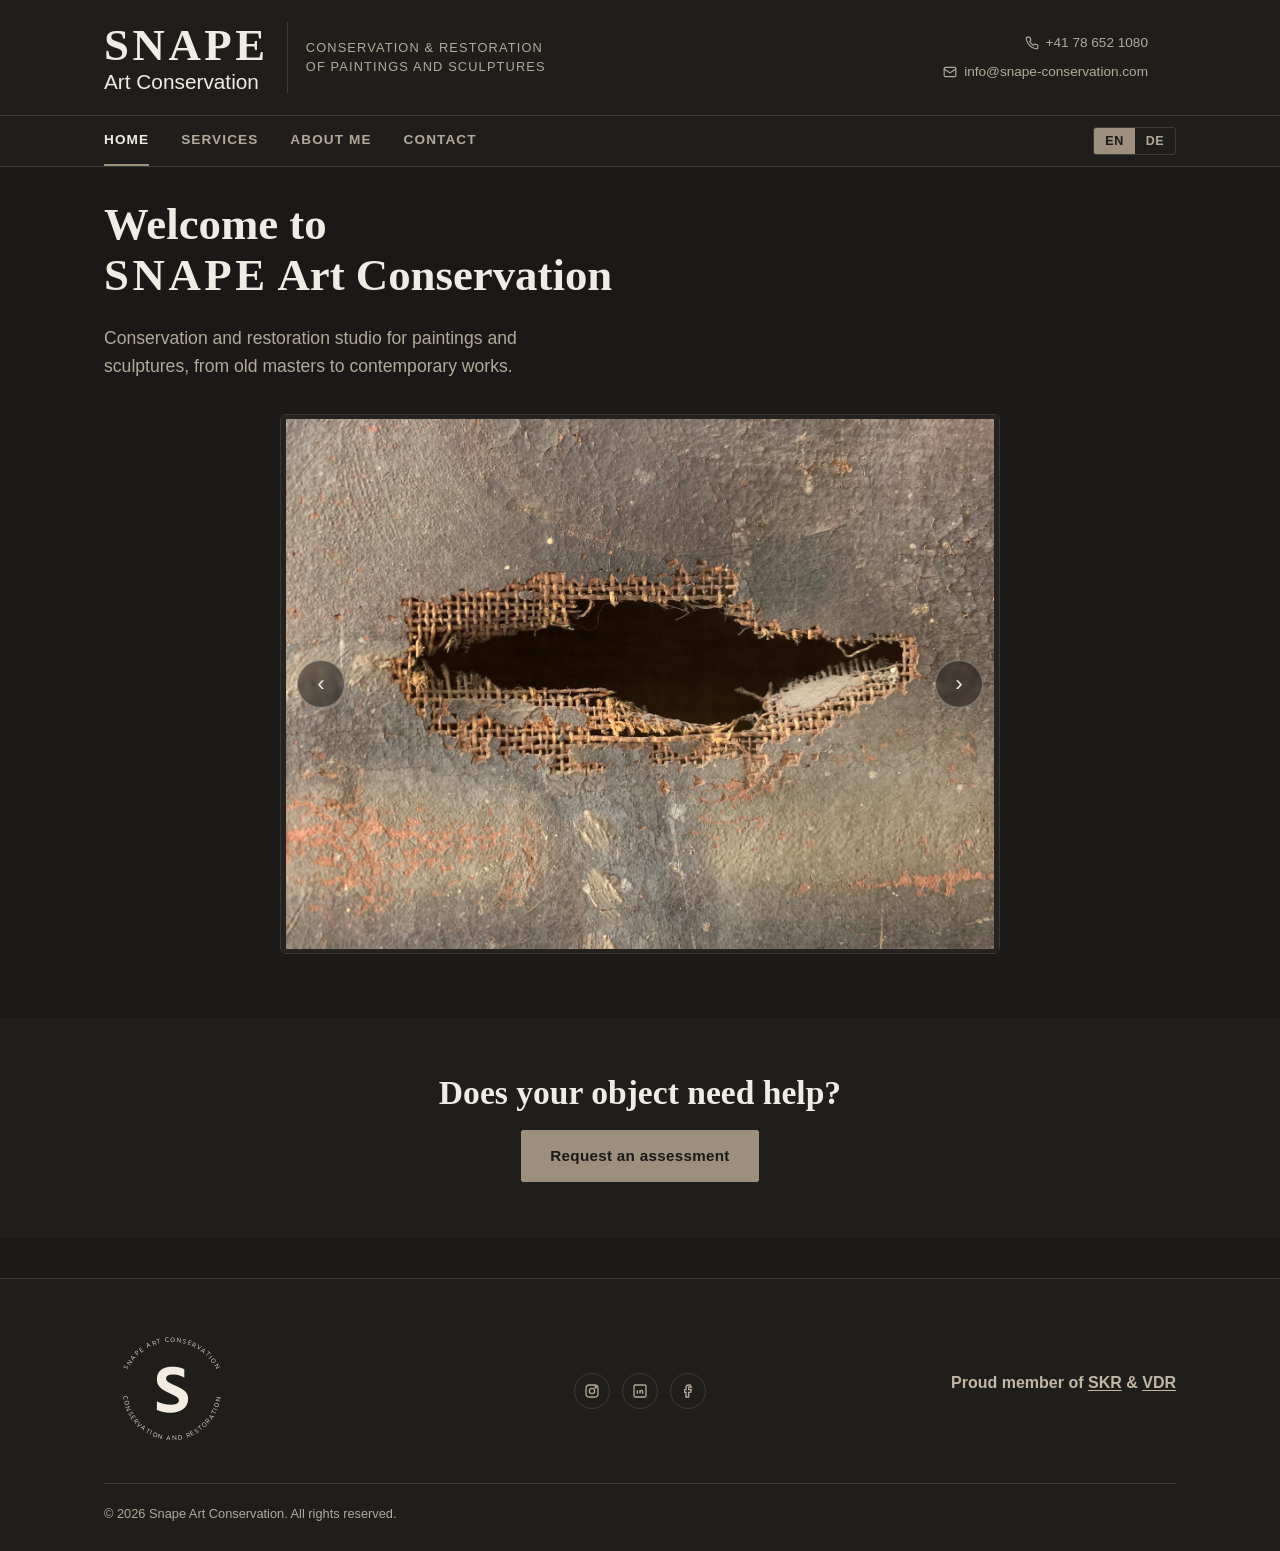
==== index.html @ 5576c25b "Add new gallery photo (paint loss with scale ruler), matted so nothing is cropped" ====
<!DOCTYPE html>
<html lang="en">
<head>
<meta charset="UTF-8">
<meta name="viewport" content="width=device-width, initial-scale=1.0">
<title>Snape Art Conservation — Paintings &amp; Sculpture Conservation Studio</title>
<meta name="description" content="Conservation and restoration studio for paintings and sculptures, from old masters to contemporary works. Based in Switzerland.">
<link rel="stylesheet" href="css/style.css">
</head>
<body>

<header class="site-header">
  <div class="header-top container">
    <a class="logo" href="index.html">
      <span class="logo-main">
        <span class="logo-name">Snape</span>
        <span class="logo-sub">Art Conservation</span>
      </span>
      <span class="logo-divider"></span>
      <span class="logo-tagline">
        <span data-i18n="logo.tagline1">Conservation &amp; Restoration</span>
        <span data-i18n="logo.tagline2">of Paintings and Sculptures</span>
      </span>
    </a>
    <div class="header-contact">
      <a href="tel:+41786521080">
        <svg viewBox="0 0 24 24" fill="none" stroke="currentColor" stroke-width="2" stroke-linecap="round" stroke-linejoin="round"><path d="M22 16.92v3a2 2 0 0 1-2.18 2 19.79 19.79 0 0 1-8.63-3.07 19.5 19.5 0 0 1-6-6 19.79 19.79 0 0 1-3.07-8.67A2 2 0 0 1 4.11 2h3a2 2 0 0 1 2 1.72c.127.96.361 1.903.7 2.81a2 2 0 0 1-.45 2.11L8.09 9.91a16 16 0 0 0 6 6l1.27-1.27a2 2 0 0 1 2.11-.45c.907.339 1.85.573 2.81.7A2 2 0 0 1 22 16.92z"/></svg>
        +41 78 652 1080
      </a>
      <a href="mailto:info@snape-conservation.com">
        <svg viewBox="0 0 24 24" fill="none" stroke="currentColor" stroke-width="2" stroke-linecap="round" stroke-linejoin="round"><rect x="2" y="4" width="20" height="16" rx="2"/><path d="m22 7-8.97 5.7a1.94 1.94 0 0 1-2.06 0L2 7"/></svg>
        info@snape-conservation.com
      </a>
    </div>
    <div class="header-controls">
      <button class="menu-toggle" aria-label="Menu" aria-expanded="false">
        <span></span><span></span><span></span>
      </button>
    </div>
  </div>
  <nav class="main-nav">
    <div class="container nav-row">
      <ul>
        <li><a href="index.html" data-i18n="nav.home">Home</a></li>
        <li><a href="services.html" data-i18n="nav.services">Services</a></li>
        <li><a href="about.html" data-i18n="nav.about">About</a></li>
        <li><a href="contact.html" data-i18n="nav.contact">Contact</a></li>
      </ul>
      <div class="lang-toggle">
        <button class="lang-btn" data-lang="en">EN</button>
        <button class="lang-btn" data-lang="de">DE</button>
      </div>
    </div>
  </nav>
</header>

<main>

  <section class="hero hero-simple">
    <div class="container">
      <div class="hero-copy fade-in">
        <h1><span data-i18n="home.title.line1">Welcome to</span><br><span class="hero-title-name">Snape</span> Art Conservation</h1>
        <p class="lead" data-i18n="home.lead">Conservation and restoration studio for paintings and sculptures, from old masters to contemporary works.</p>
      </div>
    </div>
  </section>

  <section class="hero-reel-section">
    <div class="container">
      <div class="reel reel--hero fade-in">
        <div class="reel-track">
          <img src="images/home-01.jpg" alt="Tear damage in a painting's canvas support" class="reel-img-inset">
          <img src="images/home-02.jpg" alt="Pigments used for retouching and colour matching" class="reel-img-inset">
          <img src="images/home-03.jpg" alt="Mould damage on the surface of a canvas painting" class="reel-img-inset">
          <img src="images/home-04.jpg" alt="Mounted objects prepared in a display case" class="reel-img-inset">
          <img src="images/home-05.jpg" alt="Before and after treatment of a damaged wooden beam" class="reel-img-inset">
          <img src="images/home-06.jpg" alt="Retouching tools and pigment palette" class="reel-img-inset">
          <img src="images/home-07.jpg" alt="Microscopic cross-section of paint layers" class="reel-img-inset">
          <img src="images/home-08.jpg" alt="Close-up of a canvas edge along its wooden stretcher" class="reel-img-inset">
          <img src="images/home-09.jpg" alt="Colour matching for retouching work" class="reel-img-inset">
          <img src="images/home-10.jpg" alt="Structural repair to a wooden frame corner" class="reel-img-inset">
          <img src="images/home-11.jpg" alt="Before and after canvas weave consolidation" class="reel-img-inset">
          <img src="images/home-12.jpg" alt="Detail of canvas thread consolidation with scale" class="reel-img-inset">
          <img src="images/home-13.jpg" alt="Close-up of paint loss revealing gold ground, with scale" class="reel-img-inset">
        </div>
        <button class="reel-arrow reel-arrow-prev reel-prev" aria-label="Previous">&#8249;</button>
        <button class="reel-arrow reel-arrow-next reel-next" aria-label="Next">&#8250;</button>
      </div>
    </div>
  </section>

  <section class="section-alt">
    <div class="container" style="text-align:center;">
      <h2 class="fade-in" data-i18n="services.cta.title">Does your object need help?</h2>
      <a class="btn btn-solid fade-in" href="contact.html" data-i18n="services.cta.button">Request an assessment</a>
    </div>
  </section>

</main>

<footer class="site-footer">
  <div class="container">
    <div class="footer-grid">
      <img src="images/monogram.svg" alt="Snape Art Conservation monogram" class="footer-monogram">
      <div class="footer-social">
        <a href="#" aria-label="Instagram">
          <svg viewBox="0 0 24 24" fill="none" stroke="currentColor" stroke-width="2"><rect x="3" y="3" width="18" height="18" rx="5"/><circle cx="12" cy="12" r="4"/><circle cx="17.5" cy="6.5" r="1"/></svg>
        </a>
        <a href="#" aria-label="LinkedIn">
          <svg viewBox="0 0 24 24" fill="none" stroke="currentColor" stroke-width="2"><rect x="3" y="3" width="18" height="18" rx="2"/><line x1="8" y1="11" x2="8" y2="16"/><line x1="8" y1="8" x2="8" y2="8"/><line x1="12" y1="16" x2="12" y2="11"/><path d="M12 13c0-1.5 1-2 2-2s2 .5 2 2v3"/></svg>
        </a>
        <a href="#" aria-label="Facebook">
          <svg viewBox="0 0 24 24" fill="none" stroke="currentColor" stroke-width="2"><path d="M15 3h-2a4 4 0 0 0-4 4v3H7v4h2v7h4v-7h3l1-4h-4V7a1 1 0 0 1 1-1h3z"/></svg>
        </a>
      </div>
      <div>
        <p class="footer-member">
          <span data-i18n="footer.member.prefix">Proud member of</span>
          <a href="https://www.restaurierung.swiss/de/verband" target="_blank" rel="noopener noreferrer">SKR</a>
          &amp;
          <a href="https://www.restauratoren.de/der-vdr/" target="_blank" rel="noopener noreferrer">VDR</a>
        </p>
      </div>
    </div>
    <div class="footer-bottom">
      <span>&copy; <span id="year"></span> Snape Art Conservation. <span data-i18n="footer.rights">All rights reserved.</span></span>
    </div>
  </div>
</footer>

<script src="js/translations.js"></script>
<script src="js/main.js"></script>
<script>document.getElementById('year').textContent = new Date().getFullYear();</script>
</body>
</html>
---- css/style.css ----
/* ============================================================
   Snape Art Conservation — stylesheet
   ============================================================ */

@import url('https://api.fontshare.com/v2/css?f[]=amulya@700&f[]=synonym@400,500,600&display=swap');

:root {
  --bg: #1a1917;
  --bg-alt: #201e1b;
  --bg-card: #252220;
  --text: #efece5;
  --text-muted: #b3a99a;
  --border: rgba(239, 236, 229, 0.14);
  --accent: #9c8f7c;
  --accent-light: #c2b7a5;
  --font-head: 'Amulya', Georgia, 'Iowan Old Style', serif;
  --font-body: 'Synonym', -apple-system, BlinkMacSystemFont, 'Segoe UI', Helvetica, Arial, sans-serif;
  --container: 1120px;
}

* { box-sizing: border-box; }
html { scroll-behavior: smooth; }

body {
  margin: 0;
  background: var(--bg);
  color: var(--text);
  font-family: var(--font-body);
  font-weight: 400;
  font-size: 16px;
  line-height: 1.6;
  -webkit-font-smoothing: antialiased;
}

/* Synonym Regular is the base font for every piece of text on the site.
   Form controls and buttons don't inherit font-family by default in all
   browsers, so it's set explicitly here. Amulya Bold is reserved for
   h1/h2/h3 titles only (see below). */
button, input, textarea, select {
  font-family: var(--font-body);
  font-weight: 400;
}

img { max-width: 100%; display: block; }

a { color: inherit; text-decoration: none; }

.container {
  max-width: var(--container);
  margin: 0 auto;
  padding: 0 24px;
}

h1, h2, h3 {
  font-family: var(--font-head);
  font-weight: 700;
  line-height: 1.15;
  margin: 0 0 0.5em;
}

h1 { font-size: clamp(2.1rem, 5vw, 3.4rem); }
h2 { font-size: clamp(1.5rem, 3vw, 2.1rem); }
h3 { font-size: 1.2rem; }

p { margin: 0 0 1em; color: var(--text-muted); }

.eyebrow {
  text-transform: uppercase;
  letter-spacing: 0.14em;
  font-size: 0.75rem;
  color: var(--accent-light);
  font-weight: 600;
  margin-bottom: 0.6em;
  display: inline-block;
}

.btn {
  display: inline-block;
  padding: 13px 28px;
  border-radius: 2px;
  border: 1px solid var(--accent);
  color: var(--text);
  font-family: var(--font-body);
  font-weight: 600;
  font-size: 0.95rem;
  letter-spacing: 0.02em;
  cursor: pointer;
  background: transparent;
  transition: background 0.2s ease, color 0.2s ease;
}
.btn:hover { background: var(--accent); color: var(--bg); }
.btn-solid { background: var(--accent); color: var(--bg); }
.btn-solid:hover { background: var(--accent-light); border-color: var(--accent-light); }

/* ---------------- Header ---------------- */
.site-header {
  background: var(--bg-alt);
  border-bottom: 1px solid var(--border);
  position: sticky;
  top: 0;
  z-index: 50;
}

.header-top {
  display: flex;
  align-items: center;
  flex-wrap: wrap;
  gap: 16px 28px;
  padding: 22px 24px;
}

/* Logo lockup — built from the site's own fonts (Amulya Bold for the
   wordmark, Synonym for everything else) so it always matches, and scales
   cleanly instead of relying on a fixed-resolution image. Name + sub stack
   on the left, a vertical divider separates them from the tagline on the
   right. */
.logo {
  display: inline-flex;
  align-items: center;
  gap: 18px;
  line-height: 1.05;
}
.logo-main {
  display: flex;
  flex-direction: column;
}
.logo-name {
  font-family: var(--font-head);
  font-weight: 700;
  font-size: 2.8rem;
  letter-spacing: 0.08em;
  text-transform: uppercase;
  color: var(--text);
}
.logo-sub {
  font-family: var(--font-body);
  font-weight: 400;
  font-size: 1.3rem;
  color: var(--text);
  margin-top: 2px;
}
.logo-divider {
  width: 1px;
  align-self: stretch;
  background: var(--border);
}
.logo-tagline {
  display: flex;
  flex-direction: column;
  font-family: var(--font-body);
  font-weight: 500;
  font-size: 0.8rem;
  letter-spacing: 0.09em;
  text-transform: uppercase;
  color: var(--text-muted);
  line-height: 1.5;
}
.logo-tagline span { white-space: nowrap; }

.header-contact {
  display: flex;
  flex-direction: column;
  align-items: flex-end;
  gap: 7px;
  font-size: 0.85rem;
  color: var(--text-muted);
  margin-left: auto;
  text-align: right;
}
.header-contact a {
  display: inline-flex;
  align-items: center;
  gap: 7px;
}
.header-contact a:hover { color: var(--accent-light); }
.header-contact svg {
  width: 14px;
  height: 14px;
  flex-shrink: 0;
  stroke: currentColor;
}

.header-controls {
  display: flex;
  align-items: center;
  gap: 18px;
}

.lang-toggle {
  display: flex;
  border: 1px solid var(--border);
  border-radius: 3px;
  overflow: hidden;
}
.lang-btn {
  background: transparent;
  border: none;
  color: var(--text-muted);
  font-family: var(--font-body);
  font-weight: 600;
  font-size: 0.78rem;
  padding: 6px 11px;
  cursor: pointer;
  letter-spacing: 0.04em;
}
.lang-btn.active { background: var(--accent); color: var(--bg); }
.lang-btn:not(.active):hover { color: var(--text); }

.menu-toggle {
  display: none;
  flex-direction: column;
  justify-content: center;
  align-items: stretch;
  gap: 5px;
  width: 32px;
  height: 32px;
  background: none;
  border: none;
  cursor: pointer;
  padding: 0;
  -webkit-appearance: none;
  appearance: none;
}
.menu-toggle span {
  display: block;
  width: 100%;
  height: 2px;
  flex-shrink: 0;
  background: var(--text);
  border-radius: 2px;
}

.main-nav {
  border-top: 1px solid var(--border);
}
.nav-row {
  display: flex;
  align-items: center;
  justify-content: space-between;
  gap: 24px;
}
.main-nav ul {
  list-style: none;
  display: flex;
  gap: 32px;
  margin: 0;
  padding: 0;
}
.main-nav a {
  display: inline-block;
  padding: 13px 0;
  font-size: 0.85rem;
  font-weight: 600;
  letter-spacing: 0.08em;
  text-transform: uppercase;
  color: var(--text-muted);
  border-bottom: 2px solid transparent;
}
.main-nav a:hover,
.main-nav a.active {
  color: var(--text);
  border-bottom-color: var(--accent);
}

/* ---------------- Hero ---------------- */
.hero {
  padding: 72px 0 56px;
}
.hero-grid {
  display: grid;
  grid-template-columns: 1.1fr 0.9fr;
  gap: 56px;
  align-items: center;
}
.hero-copy p.lead {
  font-size: 1.1rem;
  max-width: 46ch;
}
.hero-actions {
  display: flex;
  gap: 14px;
  flex-wrap: wrap;
  margin-top: 8px;
}
.hero-image {
  border: 1px solid var(--border);
  border-radius: 4px;
  overflow: hidden;
}
.hero-image img { width: 100%; height: 100%; object-fit: cover; }

/* ---------------- Sections ---------------- */
section { padding: 56px 0; }
.section-alt { background: var(--bg-alt); }
.section-head { margin-bottom: 36px; }

/* ---------------- Intro ---------------- */
.intro-text { font-size: 1.05rem; }

/* ---------------- Carousel ---------------- */
.reel {
  position: relative;
}
.reel-track {
  display: flex;
  gap: 16px;
  overflow-x: auto;
  scroll-snap-type: x mandatory;
  padding-bottom: 10px;
  -webkit-overflow-scrolling: touch;
  scrollbar-width: thin;
  scrollbar-color: var(--accent) var(--bg-alt);
}
.reel-track img {
  scroll-snap-align: start;
  width: min(360px, 78vw);
  height: 280px;
  object-fit: cover;
  border-radius: 4px;
  border: 1px solid var(--border);
  flex-shrink: 0;
}
.reel-nav {
  display: flex;
  gap: 10px;
  justify-content: flex-end;
  margin-top: 14px;
}
.reel-nav button {
  width: 40px;
  height: 40px;
  border-radius: 50%;
  border: 1px solid var(--border);
  background: transparent;
  color: var(--text);
  cursor: pointer;
  font-size: 1.1rem;
  display: flex;
  align-items: center;
  justify-content: center;
}
.reel-nav button:hover { border-color: var(--accent); color: var(--accent-light); }

/* ---------------- Homepage hero simple + hero reel ---------------- */
.hero-simple { padding: 32px 0 16px; text-align: left; }
.hero-simple .hero-copy { max-width: 720px; }
.hero-simple .lead { font-size: 1.15rem; max-width: 56ch; }

/* Page headlines scale in lockstep with the logo wordmark, so titles read
   as the same size as the logo (and each other) at every breakpoint. */
.hero-simple h1,
.contact-info h1,
.section-head h1,
.about-body h1 { font-size: 2.8rem; }
.hero-title-name { text-transform: uppercase; letter-spacing: 0.08em; }

.hero-reel-section { padding: 0 0 64px; }
.reel--hero { max-width: 720px; margin: 0 auto; border-radius: 6px; overflow: hidden; border: 1px solid var(--border); }
.reel--hero .reel-track {
  gap: 0;
  padding-bottom: 0;
  scrollbar-width: none;
}
.reel--hero .reel-track::-webkit-scrollbar { display: none; }
.reel--hero .reel-track img {
  width: 100%;
  aspect-ratio: 4 / 3;
  height: auto;
  object-fit: cover;
  border: none;
  border-radius: 0;
}
.reel--hero .reel-track img.reel-img-inset {
  object-fit: contain;
  background: var(--bg-card);
  padding: 4px;
  box-sizing: border-box;
}
.reel-arrow {
  position: absolute;
  top: 50%;
  transform: translateY(-50%);
  width: 48px;
  height: 48px;
  border-radius: 50%;
  border: 1px solid rgba(243, 237, 225, 0.35);
  background: rgba(26, 25, 23, 0.55);
  backdrop-filter: blur(2px);
  color: var(--text);
  cursor: pointer;
  font-size: 1.4rem;
  display: flex;
  align-items: center;
  justify-content: center;
  transition: background 0.2s ease, border-color 0.2s ease;
}
.reel-arrow:hover { background: rgba(26, 25, 23, 0.85); border-color: var(--accent); color: var(--accent-light); }
.reel-arrow-prev { left: 16px; }
.reel-arrow-next { right: 16px; }

@media (max-width: 600px) {
  .reel-arrow { width: 38px; height: 38px; font-size: 1.15rem; }
  .reel-arrow-prev { left: 8px; }
  .reel-arrow-next { right: 8px; }
}

/* ---------------- Services list (image left, text right) ---------------- */
.service-list {
  display: flex;
  flex-direction: column;
}
.service-row {
  display: grid;
  grid-template-columns: 280px 1fr;
  gap: 40px;
  align-items: start;
  padding: 36px 0;
  border-top: 1px solid var(--border);
}
.service-row:first-child { border-top: none; padding-top: 0; }
.service-row-image {
  border-radius: 4px;
  overflow: hidden;
  border: 1px solid var(--border);
  aspect-ratio: 1 / 1;
}
.service-row--no-image { grid-template-columns: 1fr; }
.service-row-image img { width: 100%; height: 100%; object-fit: cover; display: block; }
.service-row-image img.img-pos-down { object-position: center 75%; }
.service-row-image img.img-contain { object-fit: contain; background: var(--bg-card); }
.service-row-image img.img-pos-left { object-position: 0% center; }

.service-tagline {
  font-family: var(--font-body);
  font-style: italic;
  font-size: 0.98rem;
  color: var(--accent-light);
  margin: -2px 0 16px;
}
.service-toggle {
  display: inline-flex;
  align-items: center;
  gap: 7px;
  background: transparent;
  border: 1px solid var(--accent);
  color: var(--text);
  font-family: var(--font-body);
  font-size: 0.85rem;
  letter-spacing: 0.02em;
  padding: 9px 16px;
  border-radius: 4px;
  cursor: pointer;
  transition: background 0.2s ease;
}
.service-toggle:hover { background: rgba(193, 137, 63, 0.12); }
.service-toggle-icon {
  width: 14px;
  height: 14px;
  transition: transform 0.3s ease;
}
.service-toggle[aria-expanded="true"] .service-toggle-icon { transform: rotate(180deg); }
.service-details {
  max-height: 0;
  overflow: hidden;
  transition: max-height 0.4s ease;
}
.service-toggle[aria-expanded="true"] + .service-details { max-height: 2000px; }
.service-details-inner { padding-top: 20px; }
.service-bullets {
  list-style: none;
  margin: 0;
  padding: 0;
  display: grid;
  grid-template-columns: 1fr;
  gap: 2px 28px;
}
.service-bullets li {
  font-size: 0.92rem;
  color: var(--text);
  padding: 8px 0;
  border-top: 1px solid var(--border);
}
.service-row-body h3 { margin-bottom: 0.5em; }
.service-row-body p { margin-bottom: 0; }
.service-row-body .service-tagline { margin-bottom: 16px; }
.service-row-body .service-text { margin-bottom: 18px; }

.highlight-grid {
  display: grid;
  grid-template-columns: repeat(3, 1fr);
  gap: 24px;
}
.highlight {
  border-top: 2px solid var(--accent);
  padding-top: 16px;
}

/* ---------------- About ---------------- */
.about-grid {
  display: grid;
  grid-template-columns: 1.15fr 0.85fr;
  gap: 52px;
  align-items: start;
}
.about-photo-wrap { order: 2; }
.about-photo {
  border-radius: 4px;
  overflow: hidden;
  border: 1px solid var(--border);
}
.about-photo-wrap .photo-caption {
  color: var(--text-muted);
  font-size: 0.78rem;
  font-style: italic;
  line-height: 1.5;
  margin: 10px 2px 0;
}
.about-body { order: 1; text-align: left; }
.about-body p { font-size: 1.02rem; }
.about-body .lead {
  font-family: var(--font-body);
  font-weight: 600;
  font-size: 1.15rem;
  color: var(--accent-light);
  margin: 2px 0 20px;
}

/* Extended bio sections below the intro (Education, Highlights, etc.) */
.about-extended-section { padding-top: 0; }
.about-extended { max-width: 760px; text-align: left; }
.about-section { margin-top: 52px; }
.about-section:first-child { margin-top: 0; }
.about-section h2 { margin-bottom: 14px; }
.about-section h3 {
  color: var(--accent-light);
  margin: 26px 0 8px;
}
.about-section p { font-size: 1.02rem; }
.about-section .cv-list { margin-top: 6px; }

.cv-list {
  list-style: none;
  margin: 0;
  padding: 0;
}
.cv-list li {
  padding: 14px 0;
  border-top: 1px solid var(--border);
  font-size: 0.95rem;
  color: var(--text-muted);
}
.cv-list li:last-child { border-bottom: 1px solid var(--border); }
.cv-list strong { color: var(--text); font-weight: 600; }
.editable-note {
  font-size: 0.78rem;
  color: var(--accent-light);
  border: 1px dashed var(--border);
  padding: 10px 14px;
  border-radius: 4px;
  margin-top: 18px;
}

/* ---------------- Contact ---------------- */
.contact-grid {
  display: grid;
  grid-template-columns: 0.8fr 1.2fr;
  gap: 52px;
}
.contact-info p { font-size: 0.98rem; }
.contact-info a { color: var(--accent-light); }
.contact-info a:hover { color: var(--accent); }
.contact-detail { margin-bottom: 22px; }
.contact-detail .label {
  display: block;
  text-transform: uppercase;
  letter-spacing: 0.1em;
  font-size: 0.72rem;
  color: var(--text-muted);
  margin-bottom: 4px;
}

form { display: flex; flex-direction: column; gap: 18px; }
.field label {
  display: block;
  font-size: 1.05rem;
  font-weight: 600;
  margin-bottom: 6px;
  color: var(--text-muted);
}
.field input,
.field textarea {
  width: 100%;
  background: var(--bg-card);
  border: 1px solid var(--border);
  border-radius: 4px;
  color: var(--text);
  font-family: var(--font-body);
  font-size: 0.95rem;
  padding: 12px 14px;
}
.field input:focus,
.field textarea:focus {
  outline: none;
  border-color: var(--accent);
}
.field textarea { resize: vertical; min-height: 120px; }
.required-mark { color: var(--accent); }
.form-note { font-size: 0.8rem; margin-top: -4px; }
.form-status { font-size: 0.85rem; color: var(--accent-light); min-height: 1.2em; }
.form-status.is-error { color: #d97757; }
.btn:disabled { opacity: 0.6; cursor: not-allowed; }

/* ---------------- 404 ---------------- */
.notfound-section {
  min-height: 56vh;
  display: flex;
  align-items: center;
  justify-content: center;
  text-align: center;
}
.notfound-section .container { max-width: 480px; }
.notfound-section .eyebrow { font-size: 1.1rem; letter-spacing: 0.2em; }
.notfound-section p { font-size: 1.02rem; margin-bottom: 28px; }

/* ---------------- Footer ---------------- */
.site-footer {
  background: var(--bg-alt);
  border-top: 1px solid var(--border);
  padding: 44px 0 26px;
  margin-top: 40px;
}
.footer-grid {
  display: flex;
  align-items: center;
  justify-content: flex-end;
  position: relative;
  flex-wrap: wrap;
  gap: 28px;
  margin-bottom: 24px;
}
.footer-brand { font-family: var(--font-body); font-weight: 500; font-size: 1rem; color: var(--text); }
.footer-monogram { width: 136px; height: 136px; margin-right: auto; flex-shrink: 0; }
.footer-contact { display: flex; flex-direction: column; gap: 6px; font-size: 0.88rem; color: var(--text-muted); }
.footer-contact a:hover { color: var(--accent-light); }
.footer-social {
  display: flex;
  gap: 12px;
  align-items: center;
  position: absolute;
  left: 50%;
  transform: translateX(-50%);
}
.footer-social a {
  width: 36px;
  height: 36px;
  border: 1px solid var(--border);
  border-radius: 50%;
  display: flex;
  align-items: center;
  justify-content: center;
  color: var(--text-muted);
}
.footer-social a:hover { border-color: var(--accent); color: var(--accent-light); }
.footer-social svg { width: 16px; height: 16px; }

.footer-bottom {
  border-top: 1px solid var(--border);
  padding-top: 20px;
  display: flex;
  justify-content: space-between;
  flex-wrap: wrap;
  gap: 10px;
  font-size: 0.8rem;
  color: var(--text-muted);
}
.footer-member { color: var(--accent-light); font-weight: 600; }
.footer-member a,
.cv-list a {
  color: inherit;
  text-decoration: underline;
  text-underline-offset: 2px;
}
.footer-member a:hover,
.cv-list a:hover { color: var(--accent); }

/* ---------------- Utility / animations ---------------- */
.fade-in {
  opacity: 0;
  transform: translateY(16px);
  transition: opacity 0.6s ease, transform 0.6s ease;
}
.fade-in.is-visible { opacity: 1; transform: translateY(0); }

/* ---------------- Responsive ---------------- */
@media (max-width: 980px) {
  .logo-name { font-size: 2.2rem; }
  .logo-sub { font-size: 1.1rem; }
  .logo-tagline { font-size: 0.72rem; }
  .hero-simple h1,
  .contact-info h1,
  .section-head h1,
  .about-body h1 { font-size: 2.2rem; }
}

@media (max-width: 860px) {
  .hero-grid,
  .about-grid,
  .contact-grid { grid-template-columns: 1fr; }
  .hero-image { order: -1; max-height: 320px; }
  .highlight-grid { grid-template-columns: 1fr; gap: 20px; }
  .service-row {
    grid-template-columns: 1fr;
    gap: 20px;
  }
  .service-row-image { max-width: 320px; }
  .service-bullets { grid-template-columns: 1fr; }
}

@media (max-width: 720px) {
  .header-contact { display: none; }
  .menu-toggle { display: flex; }
  .header-controls { margin-left: auto; }
  .logo-name { font-size: 1.2rem; letter-spacing: 0.04em; }
  .logo-sub { font-size: 0.66rem; }
  .logo { gap: 10px; }
  .logo-tagline {
    font-size: 0.56rem;
    letter-spacing: 0.04em;
    line-height: 1.3;
  }
  .hero-simple h1,
  .contact-info h1,
  .section-head h1,
  .about-body h1 { font-size: 1.6rem; }
  .main-nav {
    display: none;
    background: var(--bg-alt);
  }
  .main-nav.open { display: block; }
  .nav-row {
    flex-direction: column;
    align-items: stretch;
    gap: 0;
  }
  .main-nav ul {
    flex-direction: column;
    gap: 0;
    padding: 8px 24px 16px;
  }
  .main-nav a { display: block; padding: 12px 0; border-bottom: 1px solid var(--border); }
  .main-nav .lang-toggle { align-self: flex-start; margin: 0 24px 16px; }
  .header-top { padding: 14px 20px; }
  .hero { padding: 40px 0 36px; }
  section { padding: 40px 0; }
  .footer-grid { flex-direction: column; align-items: center; justify-content: center; }
  .footer-social { position: static; transform: none; order: -1; }
  .footer-monogram { margin-right: 0; order: -2; }
}
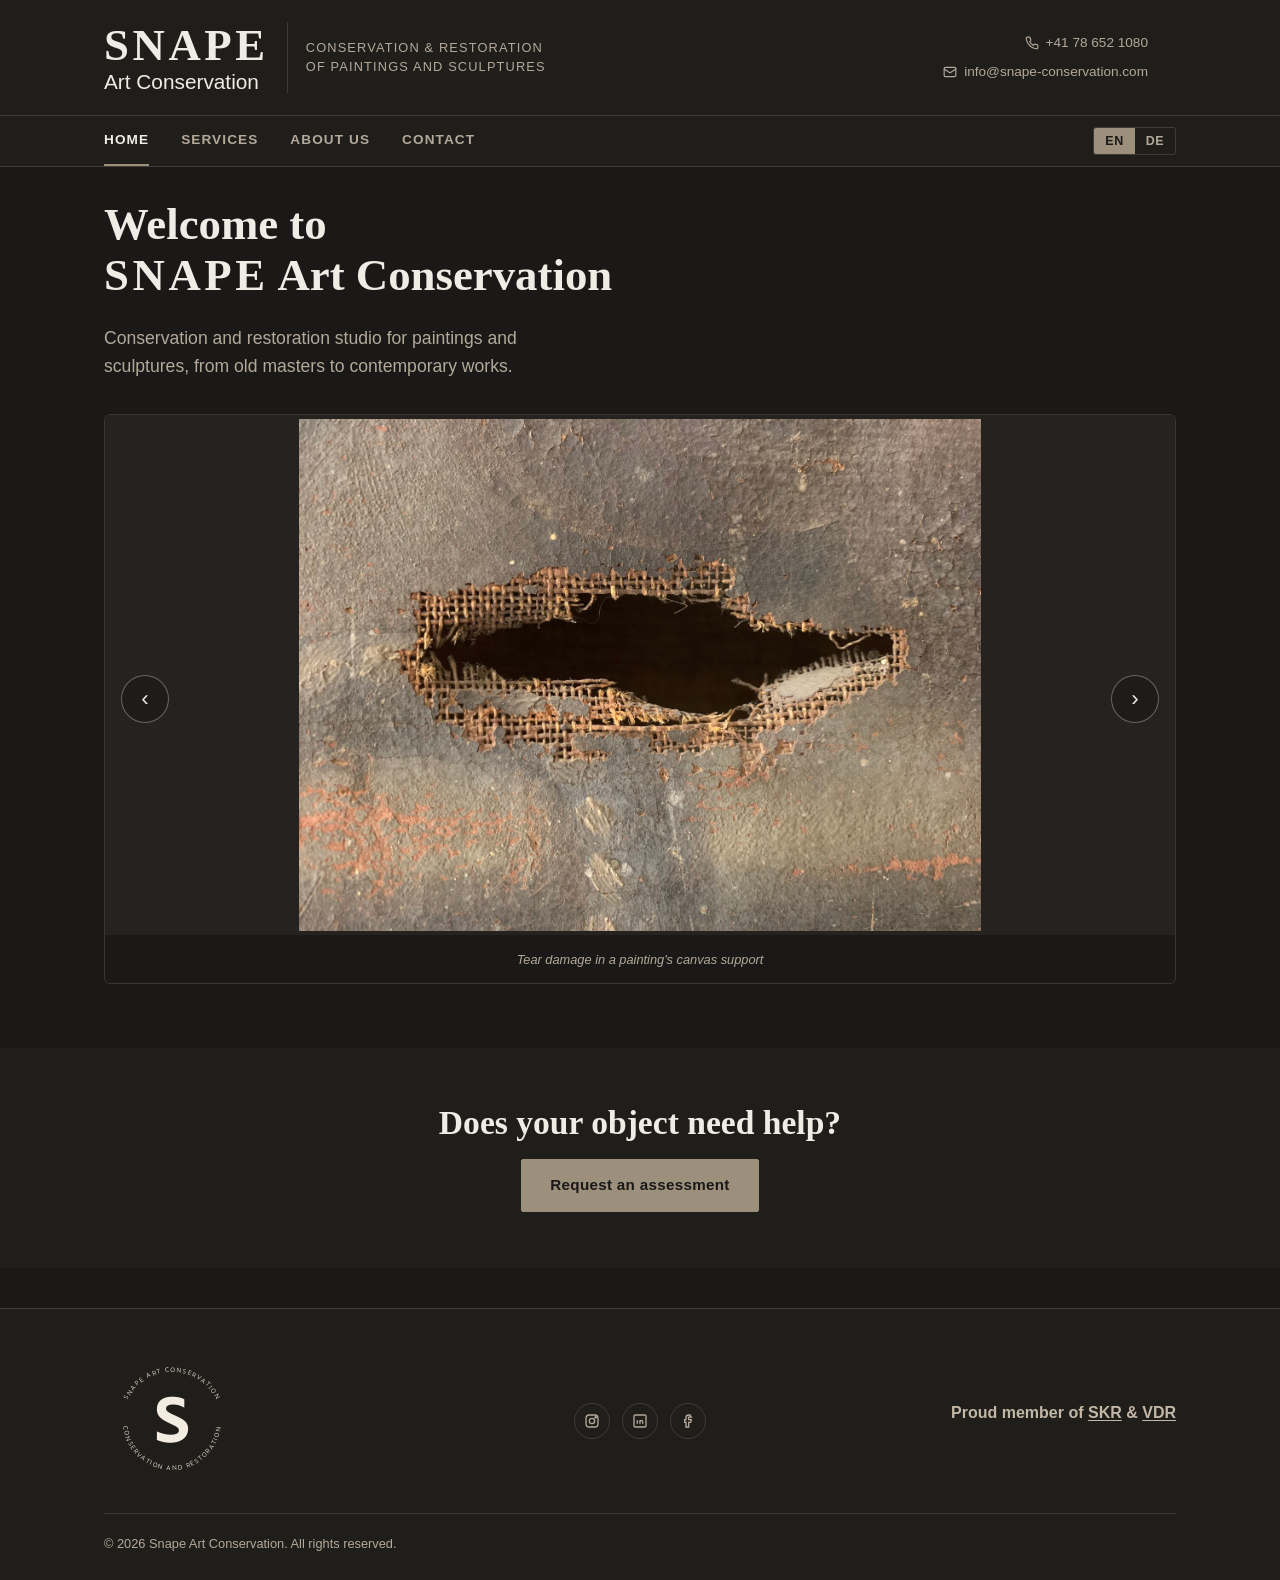
==== commit e4ea74cd: "Add captions under each home gallery photo; correct alt text for photos 3, 10, 12" ====
--- a/index.html
+++ b/index.html
@@ -69,19 +69,62 @@
     <div class="container">
       <div class="reel reel--hero fade-in">
         <div class="reel-track">
-          <img src="images/home-01.jpg" alt="Tear damage in a painting's canvas support" class="reel-img-inset">
-          <img src="images/home-02.jpg" alt="Pigments used for retouching and colour matching" class="reel-img-inset">
-          <img src="images/home-03.jpg" alt="Mould damage on the surface of a canvas painting" class="reel-img-inset">
-          <img src="images/home-04.jpg" alt="Mounted objects prepared in a display case" class="reel-img-inset">
-          <img src="images/home-05.jpg" alt="Before and after treatment of a damaged wooden beam" class="reel-img-inset">
-          <img src="images/home-06.jpg" alt="Retouching tools and pigment palette" class="reel-img-inset">
-          <img src="images/home-07.jpg" alt="Microscopic cross-section of paint layers" class="reel-img-inset">
-          <img src="images/home-08.jpg" alt="Close-up of a canvas edge along its wooden stretcher" class="reel-img-inset">
-          <img src="images/home-09.jpg" alt="Colour matching for retouching work" class="reel-img-inset">
-          <img src="images/home-10.jpg" alt="Structural repair to a wooden frame corner" class="reel-img-inset">
-          <img src="images/home-11.jpg" alt="Before and after canvas weave consolidation" class="reel-img-inset">
-          <img src="images/home-12.jpg" alt="Detail of canvas thread consolidation with scale" class="reel-img-inset">
-          <img src="images/home-13.jpg" alt="Close-up of paint loss revealing gold ground, with scale" class="reel-img-inset">
+          <div class="reel-item">
+            <img src="images/home-01.jpg" alt="Tear damage in a painting's canvas support" class="reel-img-inset">
+            <p class="reel-caption" data-i18n="home.reel.caption1">Tear damage in a painting's canvas support</p>
+          </div>
+          <div class="reel-item">
+            <img src="images/home-02.jpg" alt="Pigments used for retouching and colour matching" class="reel-img-inset">
+            <p class="reel-caption" data-i18n="home.reel.caption2">Pigments used for retouching and colour matching</p>
+          </div>
+          <div class="reel-item">
+            <img src="images/home-03.jpg" alt="Surface dirt on a canvas painting" class="reel-img-inset">
+            <p class="reel-caption" data-i18n="home.reel.caption3">Surface dirt on a canvas painting.</p>
+          </div>
+          <div class="reel-item">
+            <img src="images/home-04.jpg" alt="Objects packaged for transport" class="reel-img-inset">
+            <p class="reel-caption" data-i18n="home.reel.caption4">Objects packaged for transport</p>
+          </div>
+          <div class="reel-item">
+            <img src="images/home-05.jpg" alt="Before and after the conservation of a wooden stretcher and the fragile canvas" class="reel-img-inset">
+            <p class="reel-caption" data-i18n="home.reel.caption5">Before and after the conservation of a wooden stretcher and the fragile canvas</p>
+          </div>
+          <div class="reel-item">
+            <img src="images/home-06.jpg" alt="Retouching tools and pigment palette" class="reel-img-inset">
+            <p class="reel-caption" data-i18n="home.reel.caption6">Retouching tools and pigment palette</p>
+          </div>
+          <div class="reel-item">
+            <img src="images/home-07.jpg" alt="Microscopic cross-section of paint layers" class="reel-img-inset">
+            <p class="reel-caption" data-i18n="home.reel.caption7">Microscopic cross-section of paint layers</p>
+          </div>
+          <div class="reel-item">
+            <img src="images/home-08.jpg" alt="Raw canvas edge" class="reel-img-inset">
+            <p class="reel-caption" data-i18n="home.reel.caption8">Raw canvas edge</p>
+          </div>
+          <div class="reel-item">
+            <img src="images/home-09.jpg" alt="Colour matching for retouching work" class="reel-img-inset">
+            <p class="reel-caption" data-i18n="home.reel.caption9">Colour matching for retouching work</p>
+          </div>
+          <div class="reel-item">
+            <img src="images/home-10.jpg" alt="Edge of a canvas painting before conservation-restoration" class="reel-img-inset">
+            <p class="reel-caption" data-i18n="home.reel.caption10">Edge of a canvas painting before conservation-restoration</p>
+          </div>
+          <div class="reel-item">
+            <img src="images/home-11.jpg" alt="Before and after of a tear repair in a canvas painting" class="reel-img-inset">
+            <p class="reel-caption" data-i18n="home.reel.caption11">Before and after of a tear repair in a canvas painting</p>
+          </div>
+          <div class="reel-item">
+            <img src="images/home-12.jpg" alt="Wood fill on a stretcher support" class="reel-img-inset">
+            <p class="reel-caption" data-i18n="home.reel.caption12">Wood fill on a stretcher support</p>
+          </div>
+          <div class="reel-item">
+            <img src="images/home-13.jpg" alt="Paint loss under the microscope revealing the ground layer">
+            <p class="reel-caption" data-i18n="home.reel.caption13">Paint loss under the microscope revealing the ground layer</p>
+          </div>
+          <div class="reel-item">
+            <img src="images/home-14.jpg" alt="Technical examination of a painting in visual light and then the same area in infrared light" class="reel-img-inset">
+            <p class="reel-caption" data-i18n="home.reel.caption14">Technical examination of a painting in visual light and then the same area in infrared light</p>
+          </div>
         </div>
         <button class="reel-arrow reel-arrow-prev reel-prev" aria-label="Previous">&#8249;</button>
         <button class="reel-arrow reel-arrow-next reel-next" aria-label="Next">&#8250;</button>
--- a/css/style.css
+++ b/css/style.css
@@ -320,6 +320,47 @@
   border: 1px solid var(--border);
   flex-shrink: 0;
 }
+.reel-track img.reel-img-contain {
+  object-fit: contain;
+  background: var(--bg-card);
+}
+.reel-track img.reel-img-inset {
+  object-fit: contain;
+  background: var(--bg-card);
+  padding: 4px;
+  box-sizing: border-box;
+}
+.reel-item {
+  scroll-snap-align: start;
+  flex-shrink: 0;
+  width: min(360px, 78vw);
+}
+.reel-item img {
+  width: 100%;
+  height: 280px;
+  object-fit: cover;
+  border-radius: 4px;
+  border: 1px solid var(--border);
+  display: block;
+}
+.reel-item img.reel-img-contain {
+  object-fit: contain;
+  background: var(--bg-card);
+}
+.reel-item img.reel-img-inset {
+  object-fit: contain;
+  background: var(--bg-card);
+  padding: 4px;
+  box-sizing: border-box;
+}
+.reel-caption {
+  margin: 8px 2px 0;
+  color: var(--text-muted);
+  font-size: 0.8rem;
+  font-style: italic;
+  line-height: 1.4;
+  text-align: center;
+}
 .reel-nav {
   display: flex;
   gap: 10px;
@@ -355,7 +396,7 @@
 .hero-title-name { text-transform: uppercase; letter-spacing: 0.08em; }
 
 .hero-reel-section { padding: 0 0 64px; }
-.reel--hero { max-width: 720px; margin: 0 auto; border-radius: 6px; overflow: hidden; border: 1px solid var(--border); }
+.reel--hero { border-radius: 6px; overflow: hidden; border: 1px solid var(--border); }
 .reel--hero .reel-track {
   gap: 0;
   padding-bottom: 0;
@@ -366,6 +407,7 @@
   width: 100%;
   aspect-ratio: 4 / 3;
   height: auto;
+  max-height: 520px;
   object-fit: cover;
   border: none;
   border-radius: 0;
@@ -375,6 +417,29 @@
   background: var(--bg-card);
   padding: 4px;
   box-sizing: border-box;
+}
+.reel--hero .reel-track { align-items: flex-start; }
+.reel--hero .reel-item {
+  width: 100%;
+  scroll-snap-align: start;
+}
+.reel--hero .reel-item img {
+  width: 100%;
+  aspect-ratio: 4 / 3;
+  height: auto;
+  max-height: 520px;
+  object-fit: cover;
+  border: none;
+  border-radius: 0;
+}
+.reel--hero .reel-item img.reel-img-inset {
+  object-fit: contain;
+  background: var(--bg-card);
+  padding: 4px;
+  box-sizing: border-box;
+}
+.reel--hero .reel-caption {
+  padding: 8px 16px 14px;
 }
 .reel-arrow {
   position: absolute;
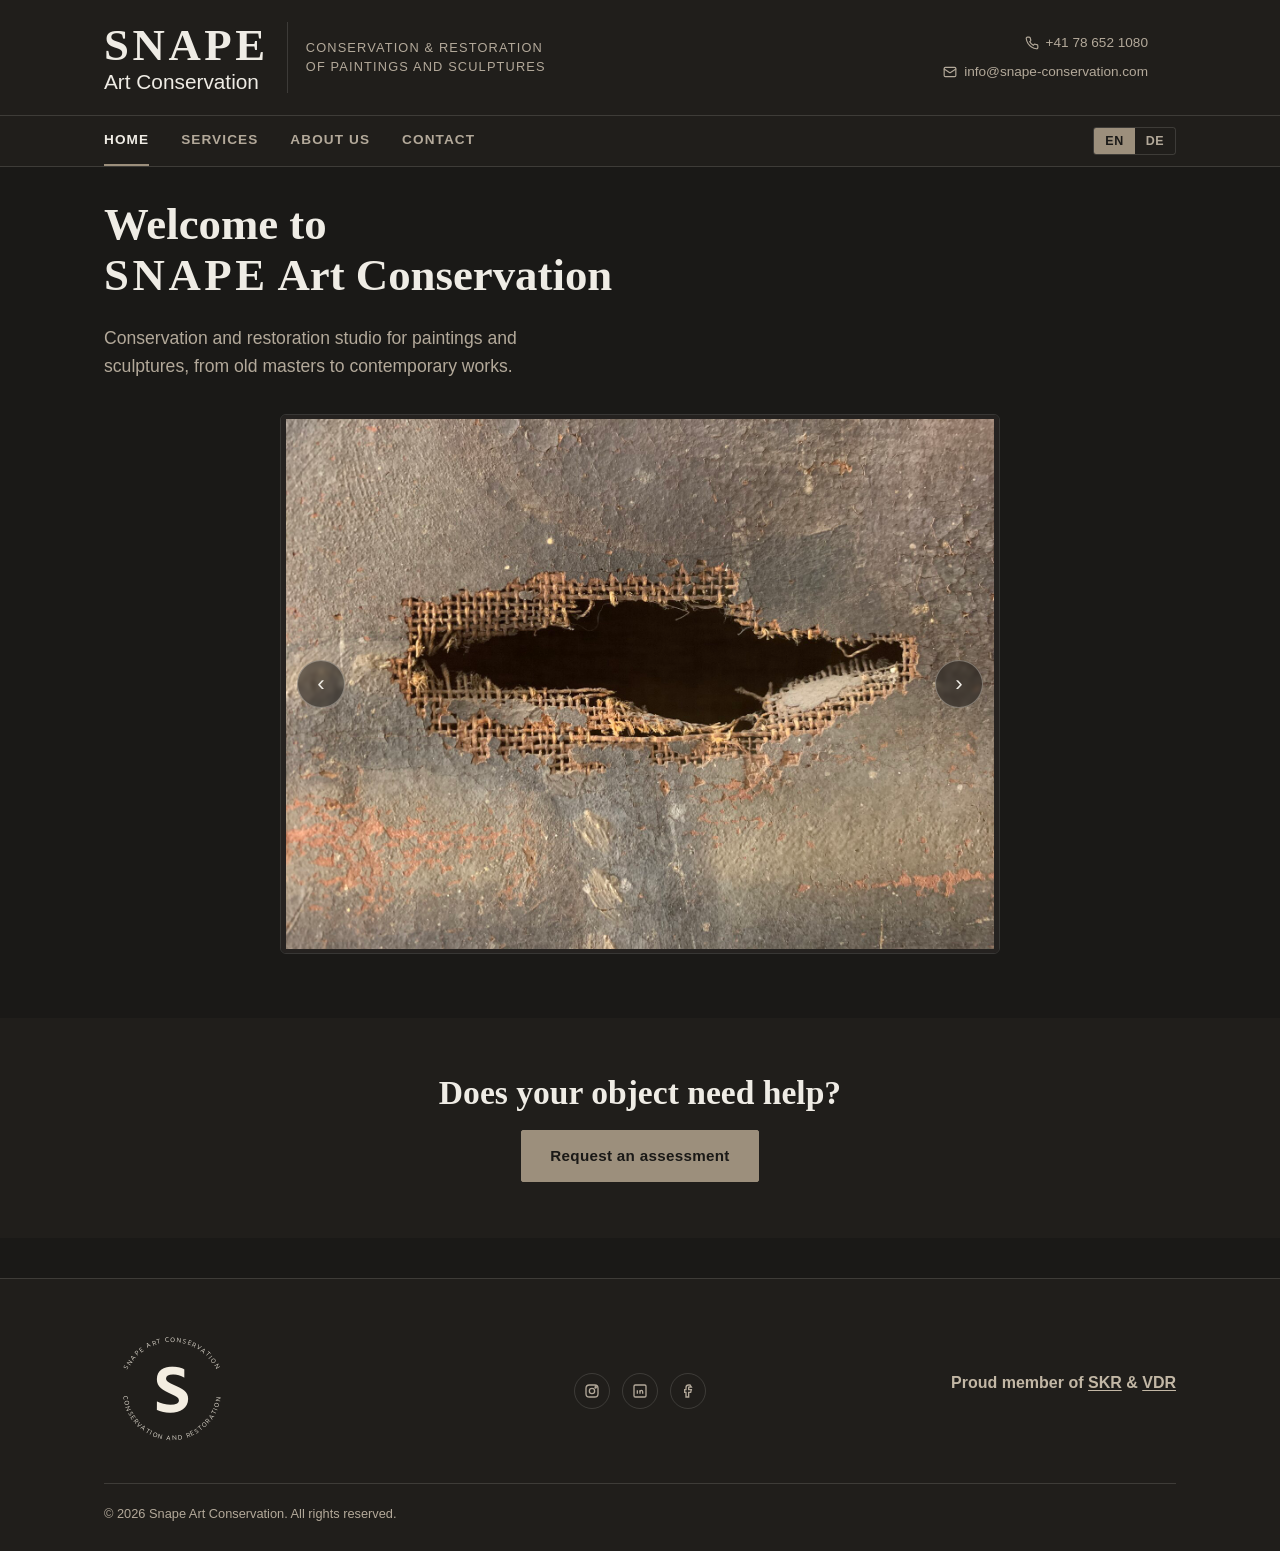
==== commit 18fb8d8f: "Revert "Add captions under each home gallery photo; correct alt text for photos 3, 10, 12" This reve" ====
--- a/index.html
+++ b/index.html
@@ -69,62 +69,20 @@
     <div class="container">
       <div class="reel reel--hero fade-in">
         <div class="reel-track">
-          <div class="reel-item">
-            <img src="images/home-01.jpg" alt="Tear damage in a painting's canvas support" class="reel-img-inset">
-            <p class="reel-caption" data-i18n="home.reel.caption1">Tear damage in a painting's canvas support</p>
-          </div>
-          <div class="reel-item">
-            <img src="images/home-02.jpg" alt="Pigments used for retouching and colour matching" class="reel-img-inset">
-            <p class="reel-caption" data-i18n="home.reel.caption2">Pigments used for retouching and colour matching</p>
-          </div>
-          <div class="reel-item">
-            <img src="images/home-03.jpg" alt="Surface dirt on a canvas painting" class="reel-img-inset">
-            <p class="reel-caption" data-i18n="home.reel.caption3">Surface dirt on a canvas painting.</p>
-          </div>
-          <div class="reel-item">
-            <img src="images/home-04.jpg" alt="Objects packaged for transport" class="reel-img-inset">
-            <p class="reel-caption" data-i18n="home.reel.caption4">Objects packaged for transport</p>
-          </div>
-          <div class="reel-item">
-            <img src="images/home-05.jpg" alt="Before and after the conservation of a wooden stretcher and the fragile canvas" class="reel-img-inset">
-            <p class="reel-caption" data-i18n="home.reel.caption5">Before and after the conservation of a wooden stretcher and the fragile canvas</p>
-          </div>
-          <div class="reel-item">
-            <img src="images/home-06.jpg" alt="Retouching tools and pigment palette" class="reel-img-inset">
-            <p class="reel-caption" data-i18n="home.reel.caption6">Retouching tools and pigment palette</p>
-          </div>
-          <div class="reel-item">
-            <img src="images/home-07.jpg" alt="Microscopic cross-section of paint layers" class="reel-img-inset">
-            <p class="reel-caption" data-i18n="home.reel.caption7">Microscopic cross-section of paint layers</p>
-          </div>
-          <div class="reel-item">
-            <img src="images/home-08.jpg" alt="Raw canvas edge" class="reel-img-inset">
-            <p class="reel-caption" data-i18n="home.reel.caption8">Raw canvas edge</p>
-          </div>
-          <div class="reel-item">
-            <img src="images/home-09.jpg" alt="Colour matching for retouching work" class="reel-img-inset">
-            <p class="reel-caption" data-i18n="home.reel.caption9">Colour matching for retouching work</p>
-          </div>
-          <div class="reel-item">
-            <img src="images/home-10.jpg" alt="Edge of a canvas painting before conservation-restoration" class="reel-img-inset">
-            <p class="reel-caption" data-i18n="home.reel.caption10">Edge of a canvas painting before conservation-restoration</p>
-          </div>
-          <div class="reel-item">
-            <img src="images/home-11.jpg" alt="Before and after of a tear repair in a canvas painting" class="reel-img-inset">
-            <p class="reel-caption" data-i18n="home.reel.caption11">Before and after of a tear repair in a canvas painting</p>
-          </div>
-          <div class="reel-item">
-            <img src="images/home-12.jpg" alt="Wood fill on a stretcher support" class="reel-img-inset">
-            <p class="reel-caption" data-i18n="home.reel.caption12">Wood fill on a stretcher support</p>
-          </div>
-          <div class="reel-item">
-            <img src="images/home-13.jpg" alt="Paint loss under the microscope revealing the ground layer">
-            <p class="reel-caption" data-i18n="home.reel.caption13">Paint loss under the microscope revealing the ground layer</p>
-          </div>
-          <div class="reel-item">
-            <img src="images/home-14.jpg" alt="Technical examination of a painting in visual light and then the same area in infrared light" class="reel-img-inset">
-            <p class="reel-caption" data-i18n="home.reel.caption14">Technical examination of a painting in visual light and then the same area in infrared light</p>
-          </div>
+          <img src="images/home-01.jpg" alt="Tear damage in a painting's canvas support" class="reel-img-inset">
+          <img src="images/home-02.jpg" alt="Pigments used for retouching and colour matching" class="reel-img-inset">
+          <img src="images/home-03.jpg" alt="Mould damage on the surface of a canvas painting" class="reel-img-inset">
+          <img src="images/home-04.jpg" alt="Mounted objects prepared in a display case" class="reel-img-inset">
+          <img src="images/home-05.jpg" alt="Before and after treatment of a damaged wooden beam" class="reel-img-inset">
+          <img src="images/home-06.jpg" alt="Retouching tools and pigment palette" class="reel-img-inset">
+          <img src="images/home-07.jpg" alt="Microscopic cross-section of paint layers" class="reel-img-inset">
+          <img src="images/home-08.jpg" alt="Close-up of a canvas edge along its wooden stretcher" class="reel-img-inset">
+          <img src="images/home-09.jpg" alt="Colour matching for retouching work" class="reel-img-inset">
+          <img src="images/home-10.jpg" alt="Structural repair to a wooden frame corner" class="reel-img-inset">
+          <img src="images/home-11.jpg" alt="Before and after canvas weave consolidation" class="reel-img-inset">
+          <img src="images/home-12.jpg" alt="Detail of canvas thread consolidation with scale" class="reel-img-inset">
+          <img src="images/home-13.jpg" alt="Close-up of paint loss revealing gold ground, with scale">
+          <img src="images/home-14.jpg" alt="Visual and infrared light comparison of a portrait detail" class="reel-img-inset">
         </div>
         <button class="reel-arrow reel-arrow-prev reel-prev" aria-label="Previous">&#8249;</button>
         <button class="reel-arrow reel-arrow-next reel-next" aria-label="Next">&#8250;</button>
--- a/css/style.css
+++ b/css/style.css
@@ -320,47 +320,6 @@
   border: 1px solid var(--border);
   flex-shrink: 0;
 }
-.reel-track img.reel-img-contain {
-  object-fit: contain;
-  background: var(--bg-card);
-}
-.reel-track img.reel-img-inset {
-  object-fit: contain;
-  background: var(--bg-card);
-  padding: 4px;
-  box-sizing: border-box;
-}
-.reel-item {
-  scroll-snap-align: start;
-  flex-shrink: 0;
-  width: min(360px, 78vw);
-}
-.reel-item img {
-  width: 100%;
-  height: 280px;
-  object-fit: cover;
-  border-radius: 4px;
-  border: 1px solid var(--border);
-  display: block;
-}
-.reel-item img.reel-img-contain {
-  object-fit: contain;
-  background: var(--bg-card);
-}
-.reel-item img.reel-img-inset {
-  object-fit: contain;
-  background: var(--bg-card);
-  padding: 4px;
-  box-sizing: border-box;
-}
-.reel-caption {
-  margin: 8px 2px 0;
-  color: var(--text-muted);
-  font-size: 0.8rem;
-  font-style: italic;
-  line-height: 1.4;
-  text-align: center;
-}
 .reel-nav {
   display: flex;
   gap: 10px;
@@ -396,7 +355,7 @@
 .hero-title-name { text-transform: uppercase; letter-spacing: 0.08em; }
 
 .hero-reel-section { padding: 0 0 64px; }
-.reel--hero { border-radius: 6px; overflow: hidden; border: 1px solid var(--border); }
+.reel--hero { max-width: 720px; margin: 0 auto; border-radius: 6px; overflow: hidden; border: 1px solid var(--border); }
 .reel--hero .reel-track {
   gap: 0;
   padding-bottom: 0;
@@ -407,7 +366,6 @@
   width: 100%;
   aspect-ratio: 4 / 3;
   height: auto;
-  max-height: 520px;
   object-fit: cover;
   border: none;
   border-radius: 0;
@@ -417,29 +375,6 @@
   background: var(--bg-card);
   padding: 4px;
   box-sizing: border-box;
-}
-.reel--hero .reel-track { align-items: flex-start; }
-.reel--hero .reel-item {
-  width: 100%;
-  scroll-snap-align: start;
-}
-.reel--hero .reel-item img {
-  width: 100%;
-  aspect-ratio: 4 / 3;
-  height: auto;
-  max-height: 520px;
-  object-fit: cover;
-  border: none;
-  border-radius: 0;
-}
-.reel--hero .reel-item img.reel-img-inset {
-  object-fit: contain;
-  background: var(--bg-card);
-  padding: 4px;
-  box-sizing: border-box;
-}
-.reel--hero .reel-caption {
-  padding: 8px 16px 14px;
 }
 .reel-arrow {
   position: absolute;
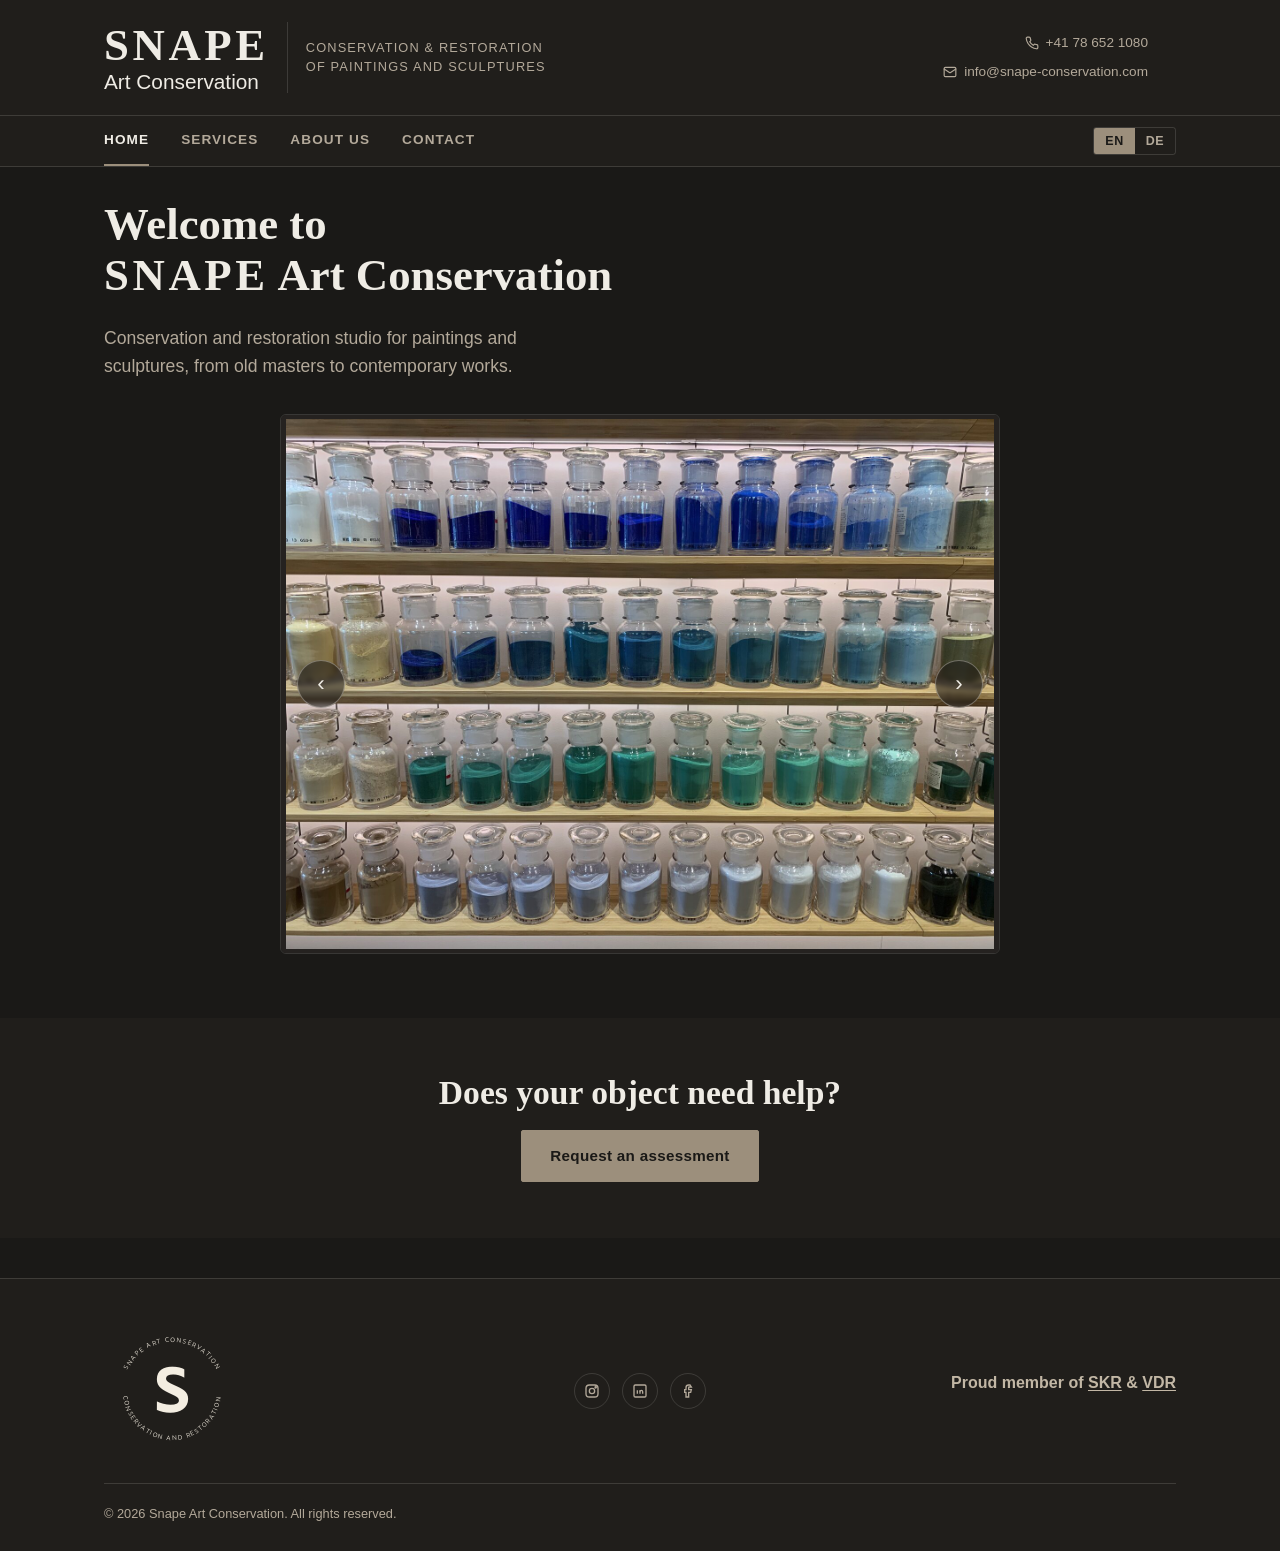
==== commit 6370fdf0: "Reorder home gallery photos for stronger visual flow; correct alt text for photos 3, 8, 10, 12" ====
--- a/index.html
+++ b/index.html
@@ -69,20 +69,20 @@
     <div class="container">
       <div class="reel reel--hero fade-in">
         <div class="reel-track">
+          <img src="images/home-13.jpg" alt="Close-up of paint loss revealing gold ground, with scale">
+          <img src="images/home-02.jpg" alt="Pigments used for retouching and colour matching" class="reel-img-inset">
+          <img src="images/home-14.jpg" alt="Visual and infrared light comparison of a portrait detail" class="reel-img-inset">
           <img src="images/home-01.jpg" alt="Tear damage in a painting's canvas support" class="reel-img-inset">
-          <img src="images/home-02.jpg" alt="Pigments used for retouching and colour matching" class="reel-img-inset">
-          <img src="images/home-03.jpg" alt="Mould damage on the surface of a canvas painting" class="reel-img-inset">
-          <img src="images/home-04.jpg" alt="Mounted objects prepared in a display case" class="reel-img-inset">
-          <img src="images/home-05.jpg" alt="Before and after treatment of a damaged wooden beam" class="reel-img-inset">
+          <img src="images/home-11.jpg" data-src-de="images/home-11-de.jpg" alt="Before and after canvas weave consolidation" class="reel-img-inset">
+          <img src="images/home-07.jpg" alt="Microscopic cross-section of paint layers" class="reel-img-inset">
+          <img src="images/home-09.jpg" alt="Colour matching for retouching work" class="reel-img-inset">
           <img src="images/home-06.jpg" alt="Retouching tools and pigment palette" class="reel-img-inset">
-          <img src="images/home-07.jpg" alt="Microscopic cross-section of paint layers" class="reel-img-inset">
-          <img src="images/home-08.jpg" alt="Close-up of a canvas edge along its wooden stretcher" class="reel-img-inset">
-          <img src="images/home-09.jpg" alt="Colour matching for retouching work" class="reel-img-inset">
-          <img src="images/home-10.jpg" alt="Structural repair to a wooden frame corner" class="reel-img-inset">
-          <img src="images/home-11.jpg" alt="Before and after canvas weave consolidation" class="reel-img-inset">
-          <img src="images/home-12.jpg" alt="Detail of canvas thread consolidation with scale" class="reel-img-inset">
-          <img src="images/home-13.jpg" alt="Close-up of paint loss revealing gold ground, with scale">
-          <img src="images/home-14.jpg" alt="Visual and infrared light comparison of a portrait detail" class="reel-img-inset">
+          <img src="images/home-05.jpg" data-src-de="images/home-05-de.jpg" alt="Before and after treatment of a damaged wooden beam" class="reel-img-inset">
+          <img src="images/home-12.jpg" alt="Wood fill on a stretcher support" class="reel-img-inset">
+          <img src="images/home-08.jpg" alt="Raw canvas edge" class="reel-img-inset">
+          <img src="images/home-10.jpg" alt="Edge of a canvas painting before conservation-restoration" class="reel-img-inset">
+          <img src="images/home-03.jpg" alt="Surface dirt on a canvas painting" class="reel-img-inset">
+          <img src="images/home-04.jpg" alt="Objects packaged for transport" class="reel-img-inset">
         </div>
         <button class="reel-arrow reel-arrow-prev reel-prev" aria-label="Previous">&#8249;</button>
         <button class="reel-arrow reel-arrow-next reel-next" aria-label="Next">&#8250;</button>
